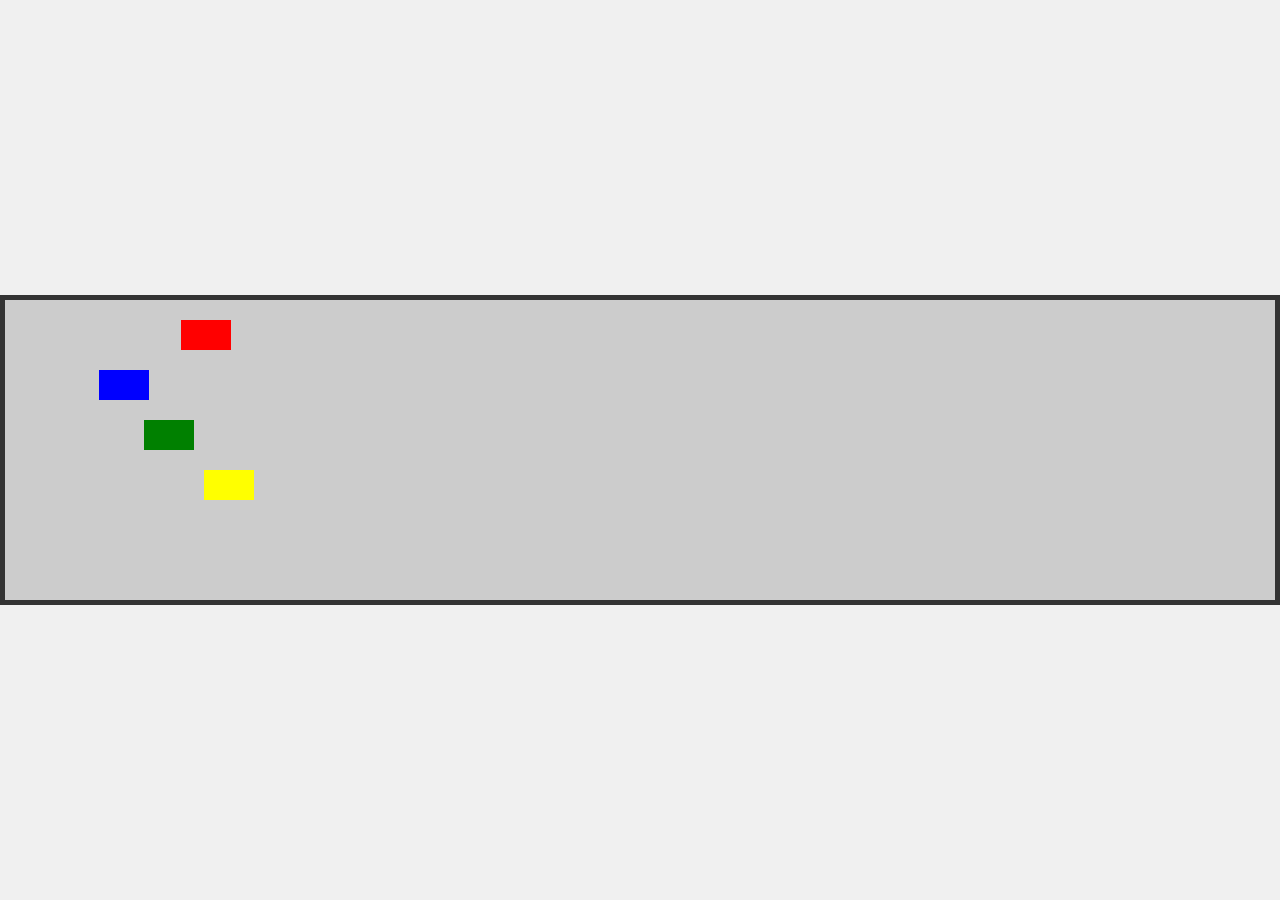
==== index.html @ 31e42373 "index" ====
<!DOCTYPE html>
<html lang="fr">
<head>
    <meta charset="UTF-8">
    <meta name="viewport" content="width=device-width, initial-scale=1.0">
    <title>Circuit de Voitures</title>
    <link rel="stylesheet" href="styles.css">
</head>
<body>
    <div class="circuit">
        <div class="car" id="car1"></div>
        <div class="car" id="car2"></div>
        <div class="car" id="car3"></div>
        <div class="car" id="car4"></div>
    </div>
    <script src="script.js"></script>
</body>
</html>
---- styles.css ----
body {
    display: flex;
    justify-content: center;
    align-items: center;
    height: 100vh;
    margin: 0;
    background-color: #f0f0f0;
}

.circuit {
    position: relative;
    width: 100%;
    height: 300px;
    border: 5px solid #333;
    background-color: #ccc;
}

.car {
    position: absolute;
    width: 50px;
    height: 30px;
    background-color: red;
    top: 20px;
}

#car2 {
    top: 70px;
    background-color: blue;
}

#car3 {
    top: 120px;
    background-color: green;
}

#car4 {
    top: 170px;
    background-color: yellow;
}
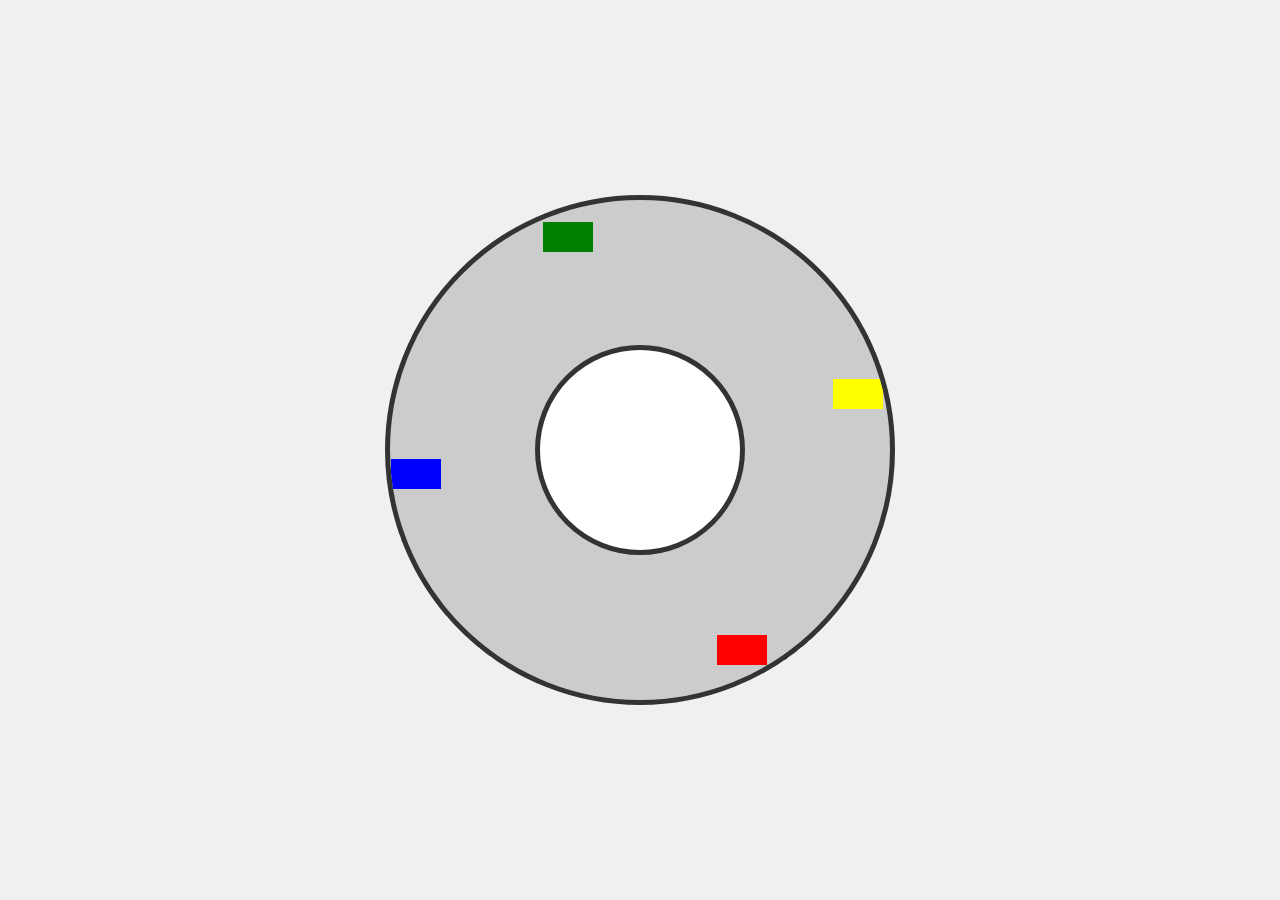
==== commit a1d34540: "turn around" ====
--- a/index.html
+++ b/index.html
@@ -8,6 +8,7 @@
 </head>
 <body>
     <div class="circuit">
+        <div class="inner-circle"></div>
         <div class="car" id="car1"></div>
         <div class="car" id="car2"></div>
         <div class="car" id="car3"></div>
--- a/styles.css
+++ b/styles.css
@@ -9,10 +9,24 @@
 
 .circuit {
     position: relative;
-    width: 100%;
-    height: 300px;
+    width: 500px;
+    height: 500px;
     border: 5px solid #333;
+    border-radius: 50%;
     background-color: #ccc;
+    overflow: hidden;
+}
+
+.inner-circle {
+    position: absolute;
+    width: 200px;
+    height: 200px;
+    background-color: #fff;
+    border-radius: 50%;
+    top: 50%;
+    left: 50%;
+    transform: translate(-50%, -50%);
+    border: 5px solid #333;
 }
 
 .car {
@@ -20,20 +34,17 @@
     width: 50px;
     height: 30px;
     background-color: red;
-    top: 20px;
+    transition: transform 0.1s linear;
 }
 
 #car2 {
-    top: 70px;
     background-color: blue;
 }
 
 #car3 {
-    top: 120px;
     background-color: green;
 }
 
 #car4 {
-    top: 170px;
     background-color: yellow;
 }
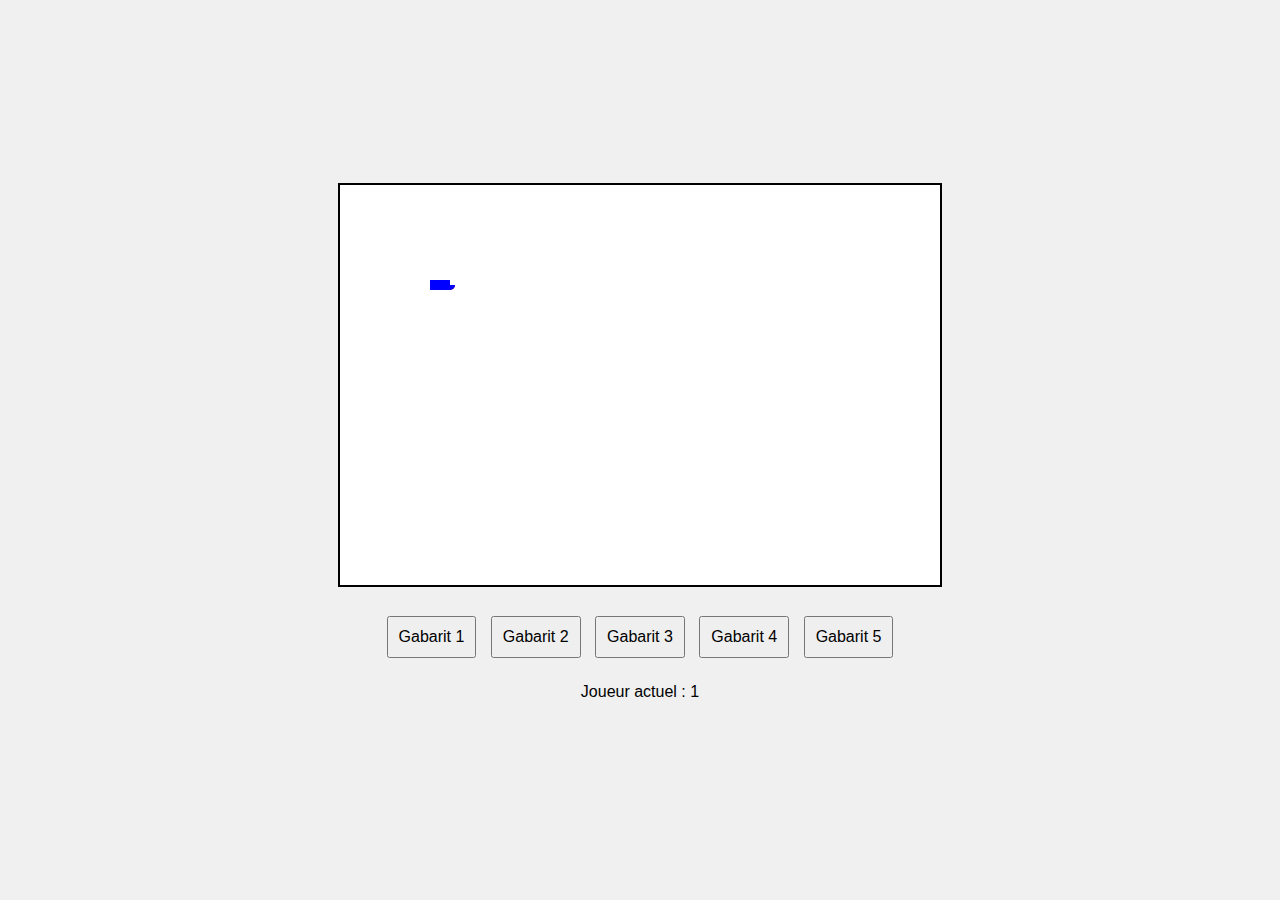
==== commit 0ed8cb4d: "Pas degz" ====
--- a/index.html
+++ b/index.html
@@ -3,16 +3,23 @@
 <head>
     <meta charset="UTF-8">
     <meta name="viewport" content="width=device-width, initial-scale=1.0">
-    <title>Circuit de Voitures</title>
+    <title>Jeu de Course au Tour par Tour</title>
     <link rel="stylesheet" href="styles.css">
 </head>
 <body>
-    <div class="circuit">
-        <div class="inner-circle"></div>
-        <div class="car" id="car1"></div>
-        <div class="car" id="car2"></div>
-        <div class="car" id="car3"></div>
-        <div class="car" id="car4"></div>
+    <div id="game-container">
+        <canvas id="track"></canvas>
+        <div id="controls">
+            <button onclick="selectGabarit(1)">Gabarit 1</button>
+            <button onclick="selectGabarit(2)">Gabarit 2</button>
+            <button onclick="selectGabarit(3)">Gabarit 3</button>
+            <button onclick="selectGabarit(4)">Gabarit 4</button>
+            <button onclick="selectGabarit(5)">Gabarit 5</button>
+        </div>
+        <div id="status">
+            <p id="current-player">Joueur actuel : <span id="player-number"></span></p>
+            <p id="winner" style="display:none;">Le gagnant est le joueur <span id="winner-number"></span>!</p>
+        </div>
     </div>
     <script src="script.js"></script>
 </body>
--- a/styles.css
+++ b/styles.css
@@ -1,4 +1,5 @@
 body {
+    font-family: Arial, sans-serif;
     display: flex;
     justify-content: center;
     align-items: center;
@@ -7,44 +8,25 @@
     background-color: #f0f0f0;
 }
 
-.circuit {
-    position: relative;
-    width: 500px;
-    height: 500px;
-    border: 5px solid #333;
-    border-radius: 50%;
-    background-color: #ccc;
-    overflow: hidden;
+#game-container {
+    text-align: center;
 }
 
-.inner-circle {
-    position: absolute;
-    width: 200px;
-    height: 200px;
+#track {
+    border: 2px solid #000;
     background-color: #fff;
-    border-radius: 50%;
-    top: 50%;
-    left: 50%;
-    transform: translate(-50%, -50%);
-    border: 5px solid #333;
 }
 
-.car {
-    position: absolute;
-    width: 50px;
-    height: 30px;
-    background-color: red;
-    transition: transform 0.1s linear;
+#controls {
+    margin: 20px;
 }
 
-#car2 {
-    background-color: blue;
+#controls button {
+    margin: 5px;
+    padding: 10px;
+    font-size: 16px;
 }
 
-#car3 {
-    background-color: green;
+#status {
+    margin-top: 20px;
 }
-
-#car4 {
-    background-color: yellow;
-}
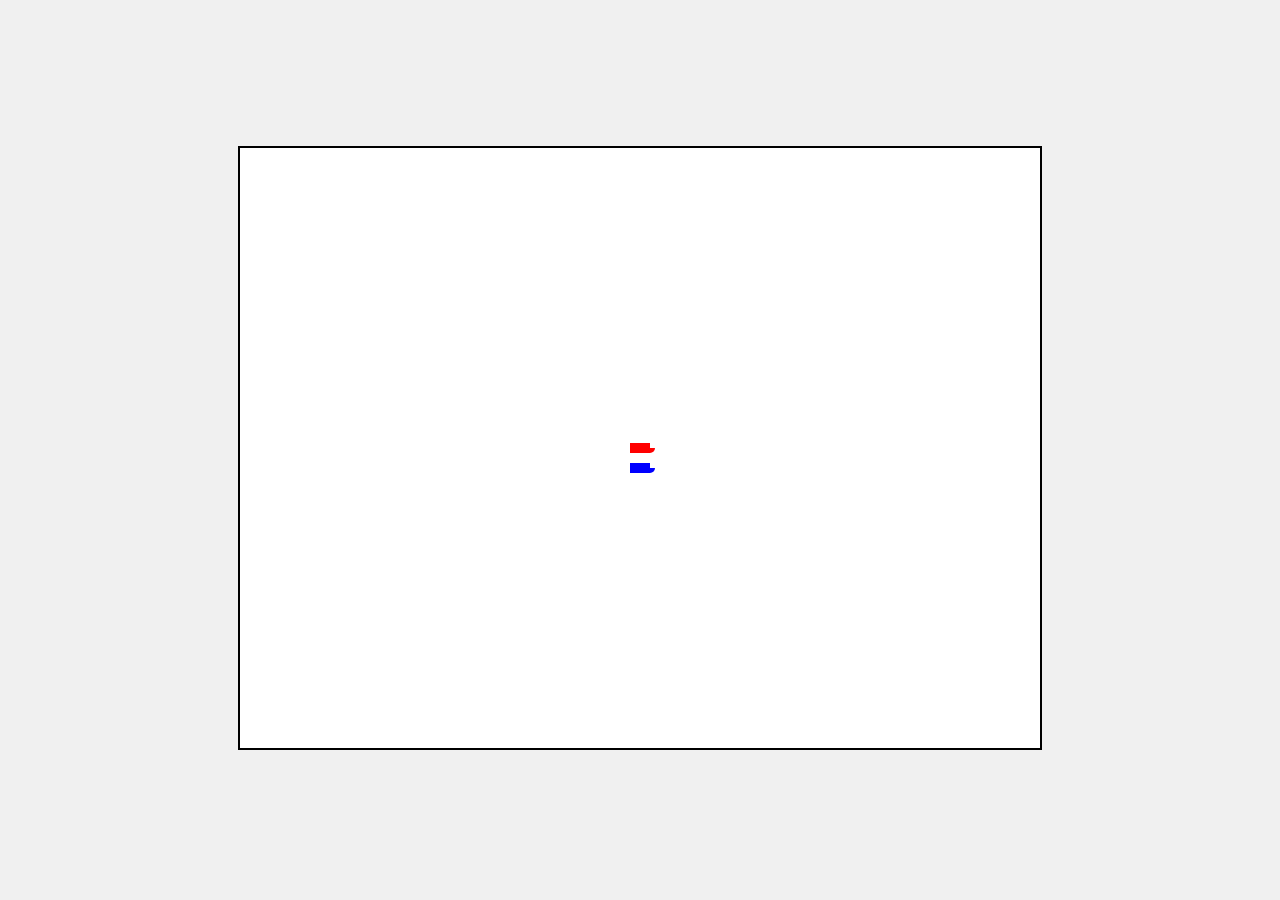
==== commit a4cc4086: "fleche voiture souris" ====
--- a/index.html
+++ b/index.html
@@ -3,23 +3,12 @@
 <head>
     <meta charset="UTF-8">
     <meta name="viewport" content="width=device-width, initial-scale=1.0">
-    <title>Jeu de Course au Tour par Tour</title>
+    <title>Jeu de Course</title>
     <link rel="stylesheet" href="styles.css">
 </head>
 <body>
-    <div id="game-container">
-        <canvas id="track"></canvas>
-        <div id="controls">
-            <button onclick="selectGabarit(1)">Gabarit 1</button>
-            <button onclick="selectGabarit(2)">Gabarit 2</button>
-            <button onclick="selectGabarit(3)">Gabarit 3</button>
-            <button onclick="selectGabarit(4)">Gabarit 4</button>
-            <button onclick="selectGabarit(5)">Gabarit 5</button>
-        </div>
-        <div id="status">
-            <p id="current-player">Joueur actuel : <span id="player-number"></span></p>
-            <p id="winner" style="display:none;">Le gagnant est le joueur <span id="winner-number"></span>!</p>
-        </div>
+    <div class="game-container">
+        <canvas id="raceTrack" width="800" height="600"></canvas>
     </div>
     <script src="script.js"></script>
 </body>
--- a/styles.css
+++ b/styles.css
@@ -8,25 +8,11 @@
     background-color: #f0f0f0;
 }
 
-#game-container {
+.game-container {
     text-align: center;
 }
 
-#track {
+canvas {
     border: 2px solid #000;
     background-color: #fff;
 }
-
-#controls {
-    margin: 20px;
-}
-
-#controls button {
-    margin: 5px;
-    padding: 10px;
-    font-size: 16px;
-}
-
-#status {
-    margin-top: 20px;
-}
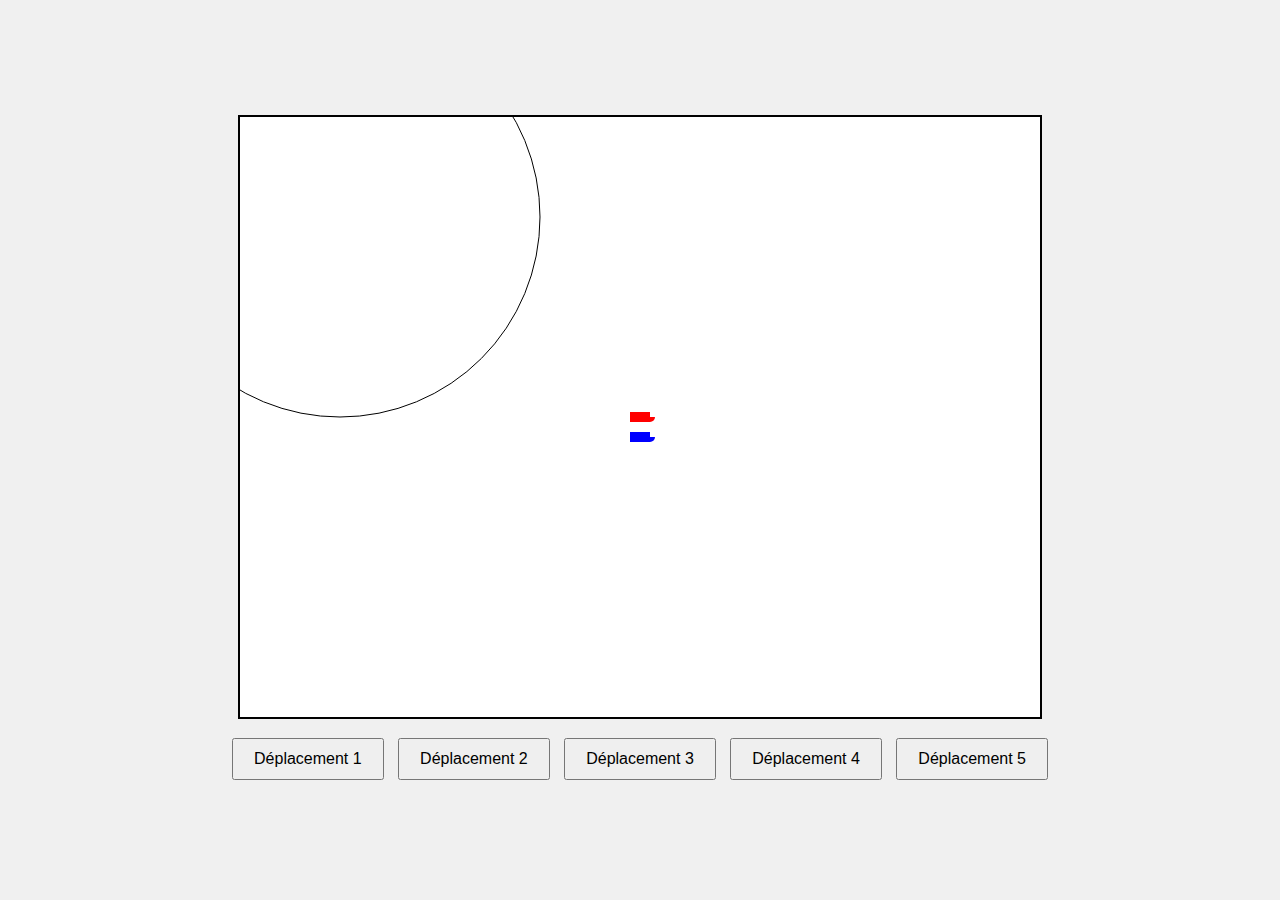
==== commit 39f9e53f: "PahPAhPah" ====
--- a/index.html
+++ b/index.html
@@ -9,6 +9,13 @@
 <body>
     <div class="game-container">
         <canvas id="raceTrack" width="800" height="600"></canvas>
+        <div class="controls">
+            <button data-size="20">Déplacement 1</button>
+            <button data-size="40">Déplacement 2</button>
+            <button data-size="60">Déplacement 3</button>
+            <button data-size="80">Déplacement 4</button>
+            <button data-size="100">Déplacement 5</button>
+        </div>
     </div>
     <script src="script.js"></script>
 </body>
--- a/styles.css
+++ b/styles.css
@@ -16,3 +16,14 @@
     border: 2px solid #000;
     background-color: #fff;
 }
+
+.controls {
+    margin-top: 10px;
+}
+
+button {
+    margin: 5px;
+    padding: 10px 20px;
+    font-size: 16px;
+    cursor: pointer;
+}
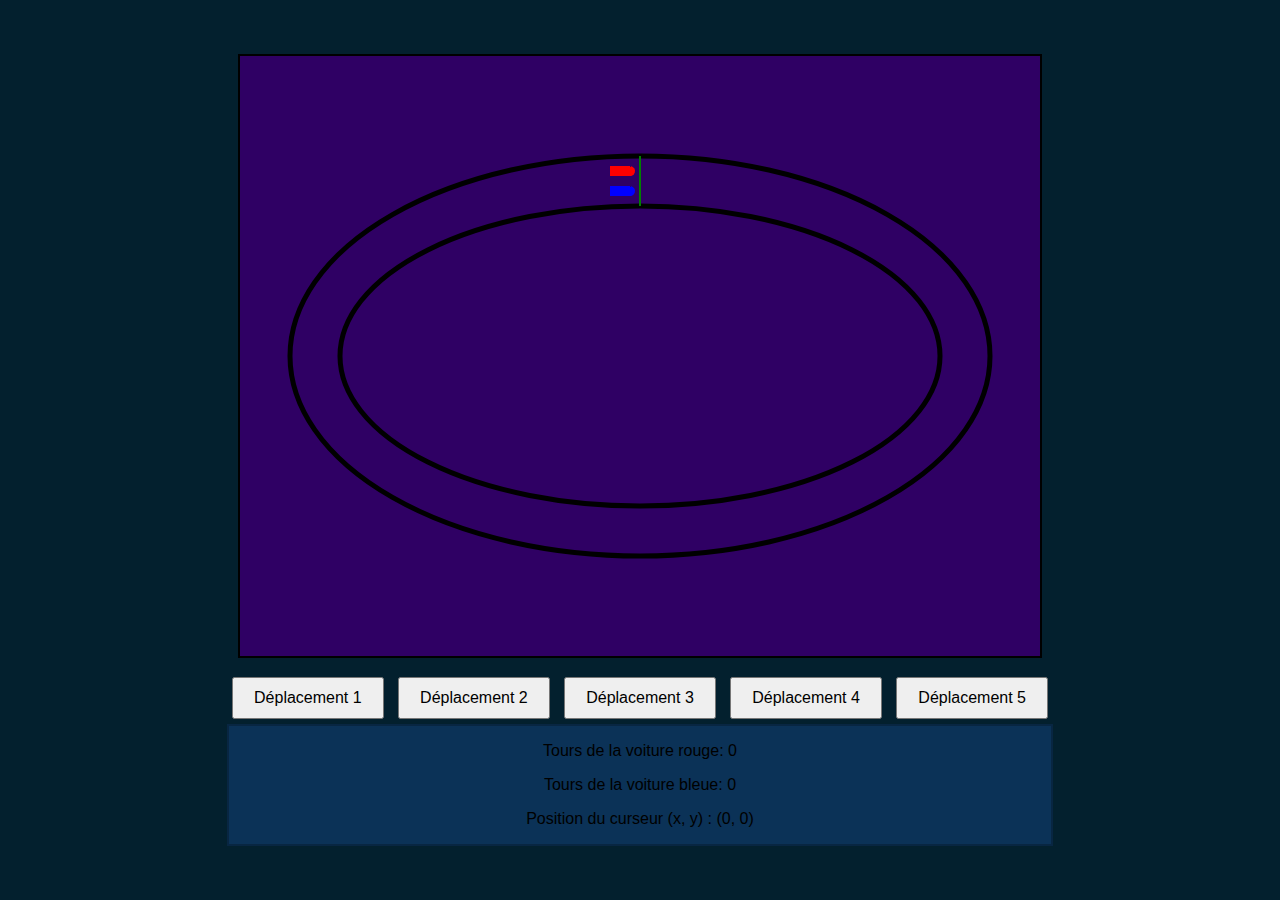
==== commit 9a1f2a71: "pas mal" ====
--- a/index.html
+++ b/index.html
@@ -16,6 +16,11 @@
             <button data-size="80">Déplacement 4</button>
             <button data-size="100">Déplacement 5</button>
         </div>
+        <div class="status">
+            <p id="red-car-laps">Tours de la voiture rouge: 0</p>
+            <p id="blue-car-laps">Tours de la voiture bleue: 0</p>
+            <p id="cursor-position">Position du curseur (x, y) : (0, 0)</p>
+        </div>
     </div>
     <script src="script.js"></script>
 </body>
--- a/styles.css
+++ b/styles.css
@@ -5,7 +5,7 @@
     align-items: center;
     height: 100vh;
     margin: 0;
-    background-color: #f0f0f0;
+    background-color: #03202e;
 }
 
 .game-container {
@@ -14,11 +14,16 @@
 
 canvas {
     border: 2px solid #000;
-    background-color: #fff;
+    background-color: #2f0064;
 }
 
 .controls {
     margin-top: 10px;
+}
+
+.status {
+    border: 2px solid #082642;
+    background-color: #0b3257;
 }
 
 button {
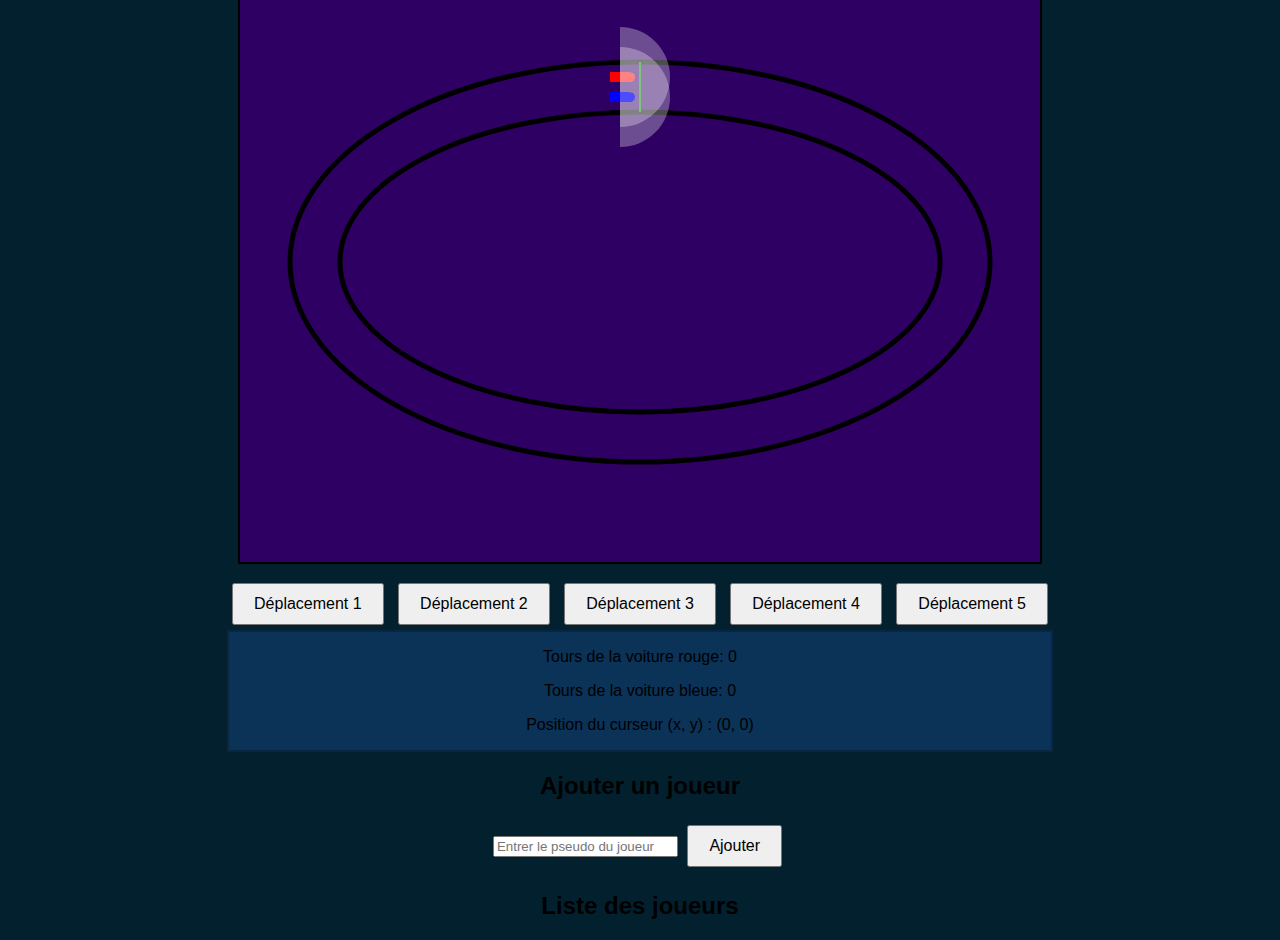
==== commit 2d518d2c: "woulah" ====
--- a/index.html
+++ b/index.html
@@ -21,6 +21,16 @@
             <p id="blue-car-laps">Tours de la voiture bleue: 0</p>
             <p id="cursor-position">Position du curseur (x, y) : (0, 0)</p>
         </div>
+        <div>
+            <h2>Ajouter un joueur</h2>
+            <input type="text" id="player-name" placeholder="Entrer le pseudo du joueur">
+            <button id="add-player">Ajouter</button>
+        </div>
+    
+        <div>
+            <h2>Liste des joueurs</h2>
+            <ul id="player-list"></ul>
+        </div>
     </div>
     <script src="script.js"></script>
 </body>
